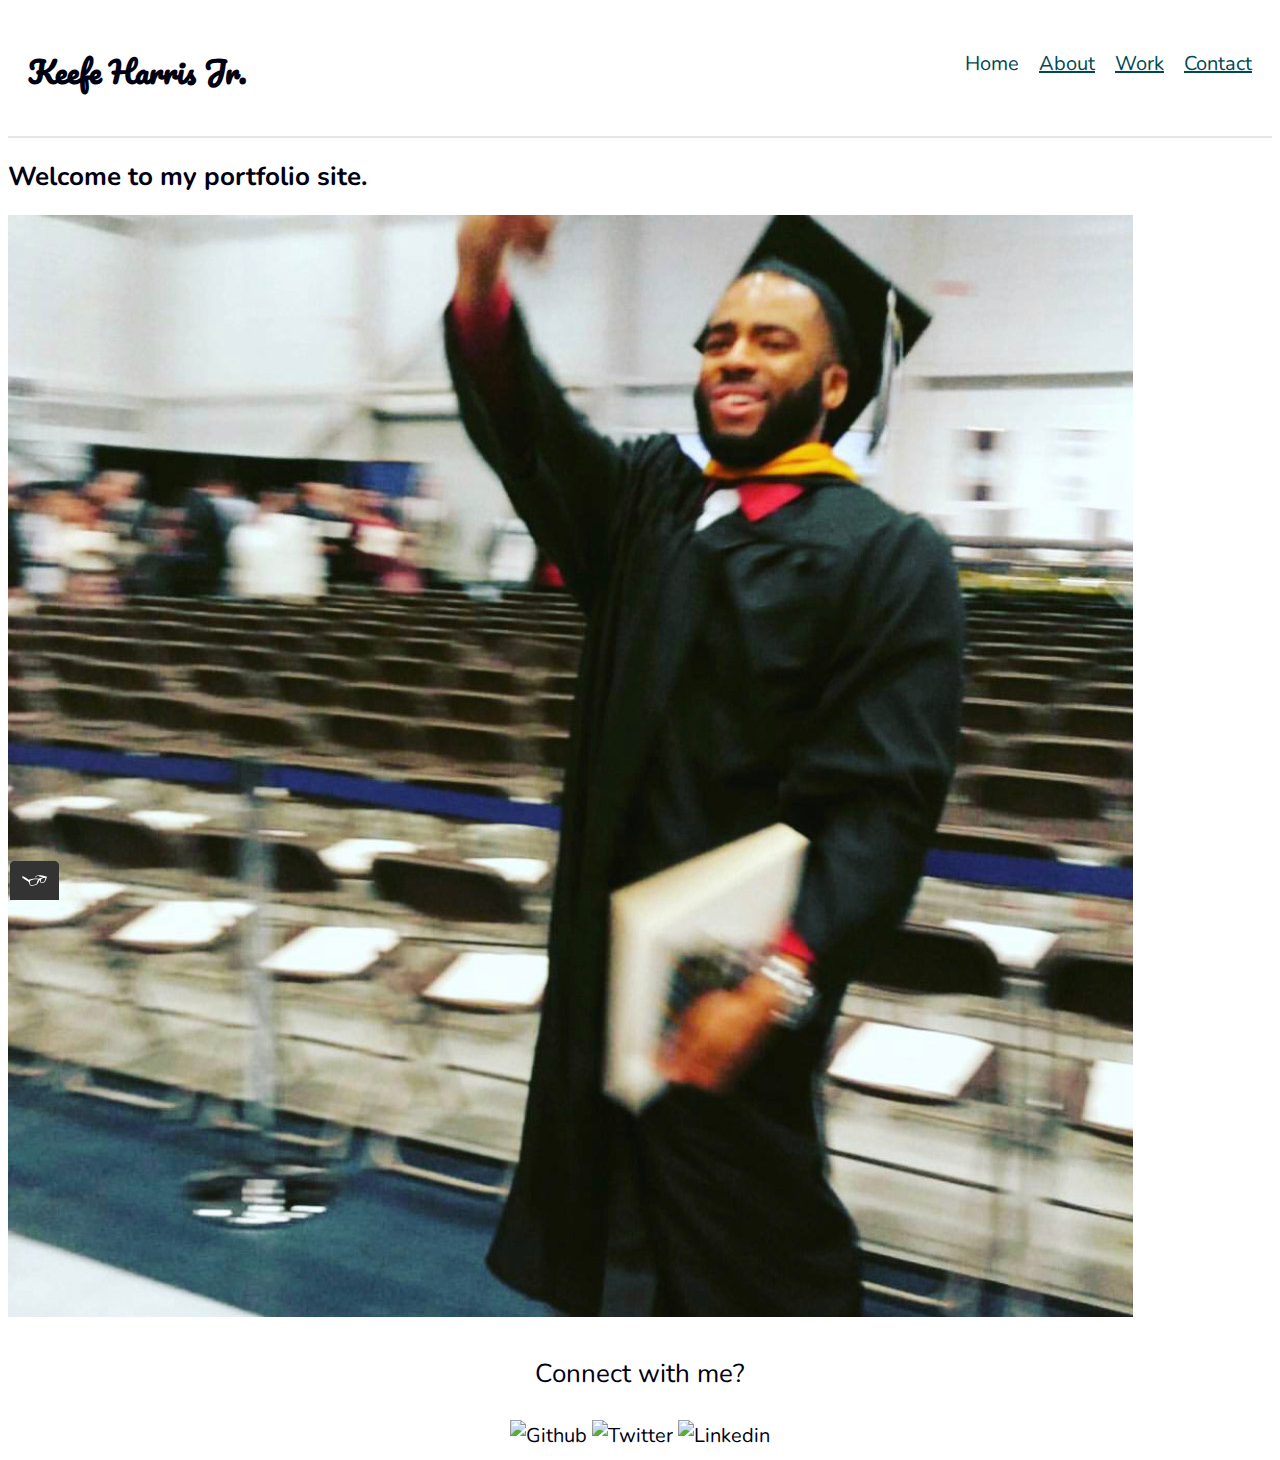
==== index.html @ 7fbf222c "Update index.html" ====
<!DOCTYPE html>
<html>
    <head>
        <meta charset="utf-8">
        <title>Keefe Harris's Porfolio Website</title>
        <script src="js/tota11y.min.js"></script>
        <meta name="viewport" content="width=device-width, initial-scale=1">
        <!--This tag gives the browser instructions on how to control the page's dimensions and scaling-->
        <link rel="icon" href="img/favicomatic/favicon.ico" type="image/x-icon" />
        <link rel="stylesheet" type="text/css" href="https://cdnjs.cloudflare.com/ajax/libs/normalize/8.0.1/normalize.min.css">
        <link rel="preconnect" href="https://fonts.gstatic.com" crossorigin>
        <link href="https://fonts.googleapis.com/css2?family=Nunito:ital,wght@0,200;0,300;0,400;0,700;1,200;1,300;1,400;1,700&display=swap" rel="stylesheet">
        <link rel="preconnect" href="https://fonts.gstatic.com" crossorigin>
        <link href="https://fonts.googleapis.com/css2?family=Pacifico&display=swap" rel="stylesheet">
        <link rel="stylesheet" type="text/css" href="css/styles.css">
        <link rel="stylesheet" type="text/css" href="css/style.production.css">
    </head>

    <body>
        <header class="page-header">
            <h1>Keefe Harris Jr.</h1>
            <nav class="main-navigation page-header__item">
                <ul role="menubar" class="navigation-list">
                    <li role="presentation">
                        <a href="index.html" role="menuitem" class="navigation-list__item navigation-list__item--active">Home</a>
                    </li>
                    <li role="presentation">
                        <a href="about.html" role="menuitem" class="navigation-list__item">About</a>
                    </li>
                    <li role="presentation">
                        <a href="work.html" role="menuitem" class="navigation-list__item">Work</a>
                    </li>
                    <li role="presentation">
                        <a href="contact.html" role="menuitem" class="navigation-list__item">Contact</a>
                    </li>
                </ul>
            </nav>
        </header>

        <section class="index-body">
            <h1>
                Welcome to my portfolio site.
            </h1>
            <img src="img/image_6487327.JPG" alt="graduation picture of Keefe Harris">
            
        </section>

        <footer class="page-footer">
            <p>Connect with me?</p>
            <div class="social-media">
                <img src="https://img.icons8.com/cute-clipart/64/000000/github.png" alt="Github"/>
                <img src="https://img.icons8.com/cute-clipart/64/000000/twitter.png" alt="Twitter"/>
                <img src="https://img.icons8.com/cute-clipart/64/000000/linkedin.png" alt="Linkedin"/>
            </div>
        </footer>
    </body>
</html>
---- css/styles.css ----
/*************
CSS Variables
**************/

:root {
  --primary-color: #fff;
  --secondary-color: #001;
  --link-color: #004953;
  --visited-color: #8a417e;
  --active-color: #41658A;
  --button-background: #004953;
  --button-text: white;
  --keyframe-0per-fill: #edc655;
  --keyframe-50per-fill: #fcffad;
  --keyframe-100per-fill: #f76414;
  --border-bottom-button: rgba(0, 0, 0, 0.3);
  --grid-item-color: lightgrey;
  --button-border: none;
  --button-display: inline-block;
  --button-font-family: inherit;
  --button-text-decoration: none;
  --button-padding: 10px;
  --button-border-radius: 3px;
  --button-border-bottom: 2px solid rgba(0, 0, 0, 0.3);
}

/*********
All Pages
**********/
* {
    box-sizing: border-box;
    /*A width of 100% combined with a border and some padding will end up being 100% + the specified border/padding*/
    /*this will automatically adjust the boxsizing so that its not more htan 100%*/
}

input, texture, select, button {
    font-family: system-ui;
    /*These are form elements that come with their own style*/
    /*To overwrite, tell these elements in CSS what to do....scroll down to button element*/
}

body {
    background-color: var(--primary-color);
    color: var(--secondary-color);
    font-family: 'Nunito', sans-serif;
    font-weight: 400;
    font-size: 20px;
    line-height: 1.6;
}

h1 {
    font-size: 40px;
    font-weight: 700;
    font-size: 26px;
}

a {
    color: var(--link-color);
}

a:visited {
    /* visited link */
    color: var(--visited-color);
}

a:hover, a:focus {
    /* No underlining when hovering over a link */
    text-decoration: none;
}

a:active {
    /* selected link */
    color: var(--active-color);
}

button {
    /* overwrites browser defaults and resets the border */
    border: var(--button-border);
    /* takes the font from the outer container */
    font-family: var(--button-font-family);
    /* Inherit inherits the value of the parent element which is the body*/
    /* styles the background color, font color, and text decoration (underline, etc.) of the button */
    background-color: var(--button-background);
    color: var(--button-text);
    text-decoration: none;
    /*adds spacing to the button (this will be discussed more in-depth later) */
    padding: var(--button-padding);
    border-radius: var(--button-border-radius);
    /* gives the button a bottom border with a width of 2px, a type of solid, and a color in RGBA format */
    border-bottom: var(--button-border-bottom);
}

button:hover, button:focus {
    /* lets the mouse appear as a hand when hovering over the button */
    cursor: pointer;
    /* reduces the opacity of the button to 80% */
    opacity: 0.8;
}


/**********
Page Header
***********/
.page-header {
    display: flex;
    width: 100%;
    /*takes up 100% of the div*/
    padding: 20px;
    /*the header as a whole get 20px of padding*/
    border-bottom: 2px solid rgba(224, 224, 224, 0.8);
}
.page-header h1 {
    font-family: 'Pacifico', cursive;
    font-size: 30px;
}
.page-header__item {
    flex: 0 1 200px;
    /*the img and the nav bar as a whole doesnt grow (0), shrinks (1) and are set at 200px*/
}
.page-header__item:last-child {
    flex-grow: 1;
    /*this allows the nav bar to grow since in the first child the grow is set to 0*/
    text-align: right;
    /*this keeps the nav bar to the right*/
} 


/***********
Navigation
************/
.navigation-list {
    list-style-type: none;
    /*erases dots from li elements*/
}
.navigation-list li {
    display: inline-block;
    /*this allows the nav list items to be next to each other instead of on top each other*/
    margin-left: 15px;
    /*margin space of 15px around    each list element*/
}
.navigation-list__item--active {
    text-decoration: none;
}


/**********
footer
************/ 
.page-footer {
    clear: both;
    /*clears content from floated element*/
    display: flex;
    /*this declaration lays out all content elements into a single row or column*/
    flex-direction: column;
    /*once display: flex is applied, this declaration put everything in the footer on top each other like a column*/ 
    text-align: center;
    /*aligns text and block elements*/
}
.page-footer p {
    font-size: 26px;
}
/****************
index.html styles
*****************/




/****************
about.html styles
*****************/
.profile {
    max-width: 700px;
    /*maximum width is 700px*/
    margin: 0 auto;
    /*this centers the div, auto continously tries to center itself*/
}

.biography {
  text-align: center;
}

.biography ul{
  list-style-type: none;
}


/*The @keyframes rule specifies the animation code.
The animation is created by gradually changing from one set of CSS styles to another.*/
@keyframes color-change {
    /*Below are instructions detailing from which value it should start and to which value it should go*/
    0% {
        fill: var(--keyframe-0per-fill);
      }
      50% {
        fill: var(--keyframe-50per-fill);
      }
      100% {
        fill: var(--keyframe-100per-fill);
      }
  }
/*keyframes need animation in order to work*/
  .sun {
    animation: 4s color-change infinite alternate linear;
    /* the following code is a the same as the code simplified code above*/
    /*.sun {
    animation-duration: 4s;
    animation-name: color-change;
    animation-iteration-count: infinite;
    animation-direction: alternate;
    animation-timing-function: linear;
    }*/
  }

  @keyframes cloud-move {
    from {
        /*To move an element around in a 2D or even 3D space, you can use the CSS property transform*/
        /* repositions an element in the horizontal and/or vertical direction by given values (e.g., 50px right and 50px top)*/
        /*the y value stays at 50px so that the cloud moves only horzontally*/
      transform: translate(0, 50px);
    }
    to {
      transform: translate(200px, 50px);
    }
  }

/*keyframes need animation in order to work*/
.cloud-front {
    animation: 30s cloud-move infinite alternate linear;
    /* the following code is a the same as the code simplified code above*/
    /*.cloud-front {
    animation-duration: 30s;
    animation-name: cloud-move;
    animation-iteration-count: infinite;
    animation-direction: alternate;
    animation-timing-function: linear;
  }*/
  }
  
  
  @keyframes cloud-move-reverse {
    from {
      transform: translate(446px, 48px);
    }
    to {
      transform: translate(100px, 48px);
    /*note that the x values make the clouds move backwards*/
    }
  }
  
  .cloud-back {
    animation: 34s cloud-move-reverse infinite alternate linear;
  }

.button, button {
    /* overwrites browser defaults */
    /* resets the border */
    border: var(--button-border);
    display: var(--button-display);
    /* takes the font from the outer container */
    font-family: var(--button-font-family);
    /* style button */
    background-color: #357b70;
    color: white;
    text-decoration: var(--button-text-decoration);
    padding: var(--button-padding);
    border-radius: var(--button-border-radius);
    /* width of the border, type, color */
    border-bottom: var(--button-border-bottom);
    transition: 0.2s opacity;
  }

button:hover,
button:focus,
.button:hover,
.button:focus {
    border: var(--button-border);
    display: var(--button-display);
    font-family: var(--button-font-family);
    /* takes the font from the outer container */
    background-color: #357b70;
    color: white;
    text-decoration: var(--button-text-decoration);
    padding: var(--button-padding);
    border-radius: var(--button-border-radius);
    border-bottom: var(--button-border-bottom);
    transition-duration: 0.2s;
    transition-property: opacity;
    /* lets the mouse appear as a hand when hovering over the button */
    cursor: pointer;
    /* reduces the opacity of the button to 80% */
    opacity: 0.8;
}


/******************
work.html styles
*******************/
/* grid fallback is for other browsers due to compatibility issues */
.grid__item {
    display: inline-block;
    width: 33%;
}
   
@supports (display: grid) {
  .grid {
      display: grid;
      /* grid-template-columns: 300px 300px 300px; fractions are better than pixels - they are responsive */
      grid-template-columns: 1fr 1fr 1fr;
      grid-gap: 20px;
      margin: 0;
  }
  .grid__item {
      background-color: var(--grid-item-color);
      width: auto;
      min-height: auto;
      margin: 0;
  }
  .grid__item:last-child {
      grid-column-start: 3;
      grid-column-end: 3;
      grid-row-start: 1;
      grid-row-end: 3; 
  }
}


/******************
contact.html styles
*******************/
.container {
  width: 500px;
  clear: both;
  text-align: center; 
}

.container input {
  width: 100%;
  clear: both;
}
---- css/style.production.css ----
/*
* Prefixed by https://autoprefixer.github.io
* PostCSS: v7.0.29,
* Autoprefixer: v9.7.6
* Browsers: last 4 version
*/

/*************
CSS Variables
**************/

/*********
All Pages
**********/
* {
    -webkit-box-sizing: border-box;
            box-sizing: border-box;
    /*A width of 100% combined with a border and some padding will end up being 100% + the specified border/padding*/
    /*this will automatically adjust the boxsizing so that its not more htan 100%*/
}

input, texture, select, button {
    font-family: system-ui;
    /*These are form elements that come with their own style*/
    /*To overwrite, tell these elements in CSS what to do....scroll down to button element*/
}

body {
    background-color: #fff;
    color: #001;
    font-family: 'Nunito', sans-serif;
    font-weight: 400;
    font-size: 20px;
    line-height: 1.6;
}

h1 {
    font-size: 40px;
    font-weight: 700;
    font-size: 26px;
}

a {
    color: #004953;
}

a:visited {
    /* visited link */
    color: #8a417e;
}

a:hover, a:focus {
    /* No underlining when hovering over a link */
    text-decoration: none;
}

a:active {
    /* selected link */
    color: #41658A;
}

button {
    /* overwrites browser defaults and resets the border */
    border: none;
    /* takes the font from the outer container */
    font-family: inherit;
    /* Inherit inherits the value of the parent element which is the body*/
    /* styles the background color, font color, and text decoration (underline, etc.) of the button */
    background-color: #004953;
    color: white;
    text-decoration: none;
    /*adds spacing to the button (this will be discussed more in-depth later) */
    padding: 10px;
    border-radius: 3px;
    /* gives the button a bottom border with a width of 2px, a type of solid, and a color in RGBA format */
    border-bottom: 2px solid rgba(0, 0, 0, 0.3);
}

button:hover, button:focus {
    /* lets the mouse appear as a hand when hovering over the button */
    cursor: pointer;
    /* reduces the opacity of the button to 80% */
    opacity: 0.8;
}


/**********
Page Header
***********/
.page-header {
    display: -webkit-box;
    display: -ms-flexbox;
    display: flex;
    width: 100%;
    /*takes up 100% of the div*/
    padding: 20px;
    /*the header as a whole get 20px of padding*/
    border-bottom: 2px solid rgba(224, 224, 224, 0.8);
}
.page-header h1 {
    font-family: 'Pacifico', cursive;
    font-size: 30px;
}
.page-header__item {
    -webkit-box-flex: 0;
        -ms-flex: 0 1 200px;
            flex: 0 1 200px;
    /*the img and the nav bar as a whole doesnt grow (0), shrinks (1) and are set at 200px*/
}
.page-header__item:last-child {
    -webkit-box-flex: 1;
        -ms-flex-positive: 1;
            flex-grow: 1;
    /*this allows the nav bar to grow since in the first child the grow is set to 0*/
    text-align: right;
    /*this keeps the nav bar to the right*/
} 


/***********
Navigation
************/
.navigation-list {
    list-style-type: none;
    /*erases dots from li elements*/
}
.navigation-list li {
    display: inline-block;
    /*this allows the nav list items to be next to each other instead of on top each other*/
    margin-left: 15px;
    /*margin space of 15px around    each list element*/
}
.navigation-list__item--active {
    text-decoration: none;
}


/**********
footer
************/ 
.page-footer {
    clear: both;
    /*clears content from floated element*/
    display: -webkit-box;
    display: -ms-flexbox;
    display: flex;
    /*this declaration lays out all content elements into a single row or column*/
    -webkit-box-orient: vertical;
    -webkit-box-direction: normal;
        -ms-flex-direction: column;
            flex-direction: column;
    /*once display: flex is applied, this declaration put everything in the footer on top each other like a column*/ 
    text-align: center;
    /*aligns text and block elements*/
}
.page-footer p {
    font-size: 26px;
}
/****************
index.html styles
*****************/




/****************
about.html styles
*****************/
.profile {
    max-width: 700px;
    /*maximum width is 700px*/
    margin: 0 auto;
    /*this centers the div, auto continously tries to center itself*/
}

.biography {
  text-align: center;
}

.biography ul{
  list-style-type: none;
}


/*The @keyframes rule specifies the animation code.
The animation is created by gradually changing from one set of CSS styles to another.*/
@-webkit-keyframes color-change {
    /*Below are instructions detailing from which value it should start and to which value it should go*/
    0% {
        fill: #edc655;
      }
      50% {
        fill: #fcffad;
      }
      100% {
        fill: #f76414;
      }
  }
@keyframes color-change {
    /*Below are instructions detailing from which value it should start and to which value it should go*/
    0% {
        fill: #edc655;
      }
      50% {
        fill: #fcffad;
      }
      100% {
        fill: #f76414;
      }
  }
/*keyframes need animation in order to work*/
  .sun {
    -webkit-animation: 4s color-change infinite alternate linear;
            animation: 4s color-change infinite alternate linear;
    /* the following code is a the same as the code simplified code above*/
    /*.sun {
    animation-duration: 4s;
    animation-name: color-change;
    animation-iteration-count: infinite;
    animation-direction: alternate;
    animation-timing-function: linear;
    }*/
  }

  @-webkit-keyframes cloud-move {
    from {
        /*To move an element around in a 2D or even 3D space, you can use the CSS property transform*/
        /* repositions an element in the horizontal and/or vertical direction by given values (e.g., 50px right and 50px top)*/
        /*the y value stays at 50px so that the cloud moves only horzontally*/
      -webkit-transform: translate(0, 50px);
              transform: translate(0, 50px);
    }
    to {
      -webkit-transform: translate(200px, 50px);
              transform: translate(200px, 50px);
    }
  }

  @keyframes cloud-move {
    from {
        /*To move an element around in a 2D or even 3D space, you can use the CSS property transform*/
        /* repositions an element in the horizontal and/or vertical direction by given values (e.g., 50px right and 50px top)*/
        /*the y value stays at 50px so that the cloud moves only horzontally*/
      -webkit-transform: translate(0, 50px);
              transform: translate(0, 50px);
    }
    to {
      -webkit-transform: translate(200px, 50px);
              transform: translate(200px, 50px);
    }
  }

/*keyframes need animation in order to work*/
.cloud-front {
    -webkit-animation: 30s cloud-move infinite alternate linear;
            animation: 30s cloud-move infinite alternate linear;
    /* the following code is a the same as the code simplified code above*/
    /*.cloud-front {
    animation-duration: 30s;
    animation-name: cloud-move;
    animation-iteration-count: infinite;
    animation-direction: alternate;
    animation-timing-function: linear;
  }*/
  }
  
  
  @-webkit-keyframes cloud-move-reverse {
    from {
      -webkit-transform: translate(446px, 48px);
              transform: translate(446px, 48px);
    }
    to {
      -webkit-transform: translate(100px, 48px);
              transform: translate(100px, 48px);
    /*note that the x values make the clouds move backwards*/
    }
  }
  
  
  @keyframes cloud-move-reverse {
    from {
      -webkit-transform: translate(446px, 48px);
              transform: translate(446px, 48px);
    }
    to {
      -webkit-transform: translate(100px, 48px);
              transform: translate(100px, 48px);
    /*note that the x values make the clouds move backwards*/
    }
  }
  
  .cloud-back {
    -webkit-animation: 34s cloud-move-reverse infinite alternate linear;
            animation: 34s cloud-move-reverse infinite alternate linear;
  }

.button {
    /* overwrites browser defaults */
    /* resets the border */
    border: none;
    display: inline-block;
    /* takes the font from the outer container */
    font-family: inherit;
    /* style button */
    background-color: #357b70;
    color: white;
    text-decoration: none;
    padding: 10px;
    border-radius: 3px;
    /* width of the border, type, color */
    border-bottom: 2px solid rgba(0, 0, 0, 0.3);
    -webkit-transition: 0.2s opacity;
    -o-transition: 0.2s opacity;
    transition: 0.2s opacity;
  }

button {
    /* overwrites browser defaults */
    /* resets the border */
    border: none;
    display: inline-block;
    /* takes the font from the outer container */
    font-family: inherit;
    /* style button */
    background-color: #357b70;
    color: white;
    text-decoration: none;
    padding: 10px;
    border-radius: 3px;
    /* width of the border, type, color */
    border-bottom: 2px solid rgba(0, 0, 0, 0.3);
    -webkit-transition: 0.2s opacity;
    -o-transition: 0.2s opacity;
    transition: 0.2s opacity;
  }

button:hover {
    border: none;
    display: inline-block;
    font-family: inherit;
    /* takes the font from the outer container */
    background-color: #357b70;
    color: white;
    text-decoration: none;
    padding: 10px;
    border-radius: 3px;
    border-bottom: 2px solid rgba(0, 0, 0, 0.3);
    -webkit-transition-duration: 0.2s;
         -o-transition-duration: 0.2s;
            transition-duration: 0.2s;
    -webkit-transition-property: opacity;
    -o-transition-property: opacity;
    transition-property: opacity;
    /* lets the mouse appear as a hand when hovering over the button */
    cursor: pointer;
    /* reduces the opacity of the button to 80% */
    opacity: 0.8;
}

button:focus {
    border: none;
    display: inline-block;
    font-family: inherit;
    /* takes the font from the outer container */
    background-color: #357b70;
    color: white;
    text-decoration: none;
    padding: 10px;
    border-radius: 3px;
    border-bottom: 2px solid rgba(0, 0, 0, 0.3);
    -webkit-transition-duration: 0.2s;
         -o-transition-duration: 0.2s;
            transition-duration: 0.2s;
    -webkit-transition-property: opacity;
    -o-transition-property: opacity;
    transition-property: opacity;
    /* lets the mouse appear as a hand when hovering over the button */
    cursor: pointer;
    /* reduces the opacity of the button to 80% */
    opacity: 0.8;
}

.button:hover {
    border: none;
    display: inline-block;
    font-family: inherit;
    /* takes the font from the outer container */
    background-color: #357b70;
    color: white;
    text-decoration: none;
    padding: 10px;
    border-radius: 3px;
    border-bottom: 2px solid rgba(0, 0, 0, 0.3);
    -webkit-transition-duration: 0.2s;
         -o-transition-duration: 0.2s;
            transition-duration: 0.2s;
    -webkit-transition-property: opacity;
    -o-transition-property: opacity;
    transition-property: opacity;
    /* lets the mouse appear as a hand when hovering over the button */
    cursor: pointer;
    /* reduces the opacity of the button to 80% */
    opacity: 0.8;
}

.button:focus {
    border: none;
    display: inline-block;
    font-family: inherit;
    /* takes the font from the outer container */
    background-color: #357b70;
    color: white;
    text-decoration: none;
    padding: 10px;
    border-radius: 3px;
    border-bottom: 2px solid rgba(0, 0, 0, 0.3);
    -webkit-transition-duration: 0.2s;
         -o-transition-duration: 0.2s;
            transition-duration: 0.2s;
    -webkit-transition-property: opacity;
    -o-transition-property: opacity;
    transition-property: opacity;
    /* lets the mouse appear as a hand when hovering over the button */
    cursor: pointer;
    /* reduces the opacity of the button to 80% */
    opacity: 0.8;
}


/******************
work.html styles
*******************/
/* grid fallback is for other browsers due to compatibility issues */
.grid__item {
    display: inline-block;
    width: 33%;
}
   
@supports (display: grid) {
  .grid {
      display: -ms-grid;
      display: grid;
      /* grid-template-columns: 300px 300px 300px; fractions are better than pixels - they are responsive */
      -ms-grid-columns: 1fr 20px 1fr 20px 1fr;
      grid-template-columns: 1fr 1fr 1fr;
      grid-gap: 20px;
      margin: 0;
  }
  .grid__item {
      background-color: lightgrey;
      width: auto;
      min-height: auto;
      margin: 0;
  }
  .grid__item:last-child {
      -ms-grid-column: 3;
          grid-column-start: 3;
      -ms-grid-column-span: 0;
      grid-column-end: 3;
      -ms-grid-row: 1;
          grid-row-start: 1;
      -ms-grid-row-span: 2;
      grid-row-end: 3; 
  }
}


/******************
contact.html styles
*******************/
.container {
  width: 500px;
  clear: both;
  text-align: center; 
}

.container input {
  width: 100%;
  clear: both;
}
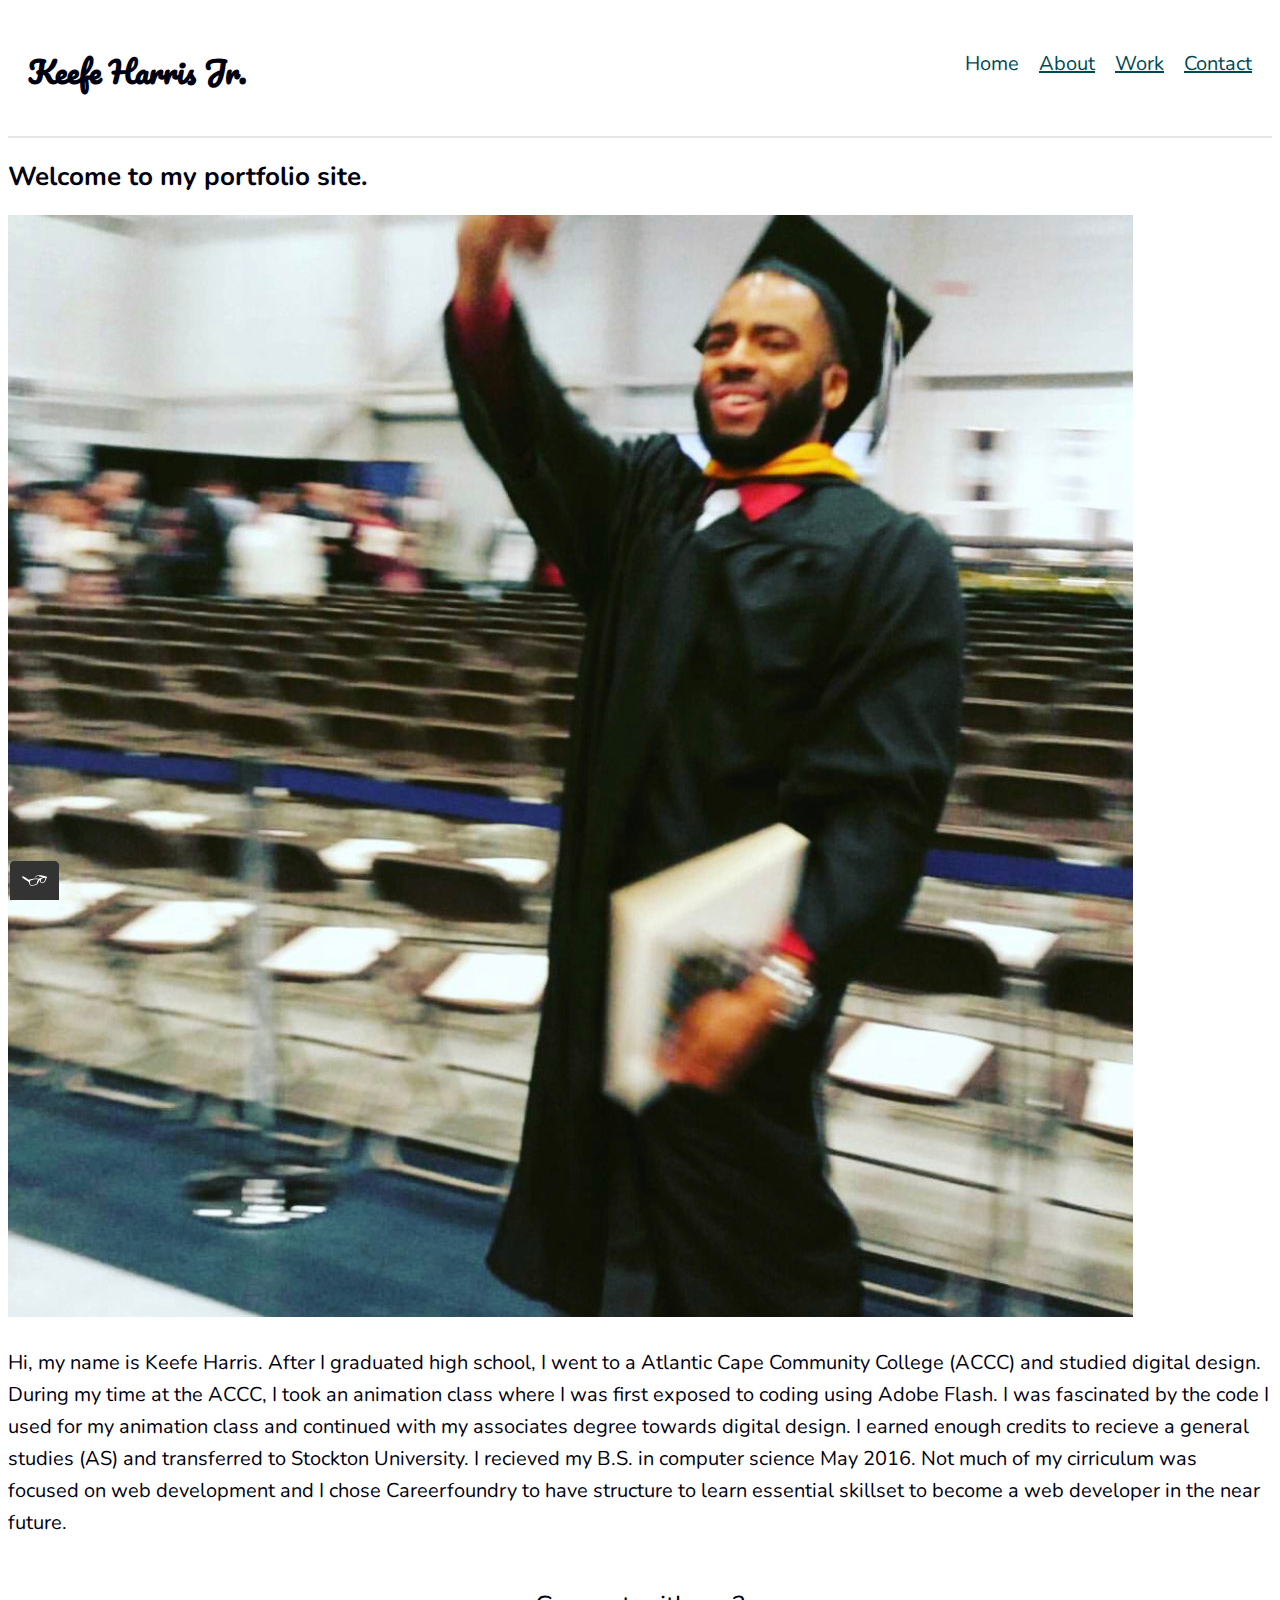
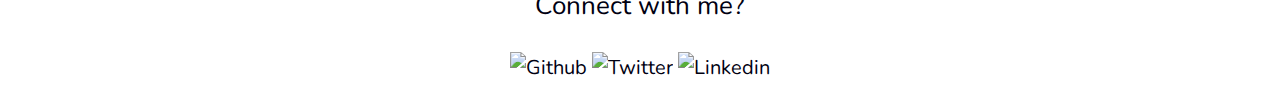
==== commit 61b9c3dc: "Update index.html" ====
--- a/index.html
+++ b/index.html
@@ -42,7 +42,9 @@
                 Welcome to my portfolio site.
             </h1>
             <img src="img/image_6487327.JPG" alt="graduation picture of Keefe Harris">
-            
+            <p>
+                Hi, my name is Keefe Harris. After I graduated high school, I went to a Atlantic Cape Community College (ACCC) and studied digital design. During my time at the ACCC, I took an animation class where I was first exposed to coding using Adobe Flash. I was fascinated by the code I used for my animation class and continued with my associates degree towards digital design. I earned enough credits to recieve a general studies (AS) and transferred to Stockton University. I recieved my B.S. in computer science May 2016. Not much of my cirriculum was focused on web development and I chose Careerfoundry to have structure to learn essential skillset to become a web developer in the near future.
+            </p>
         </section>
 
         <footer class="page-footer">
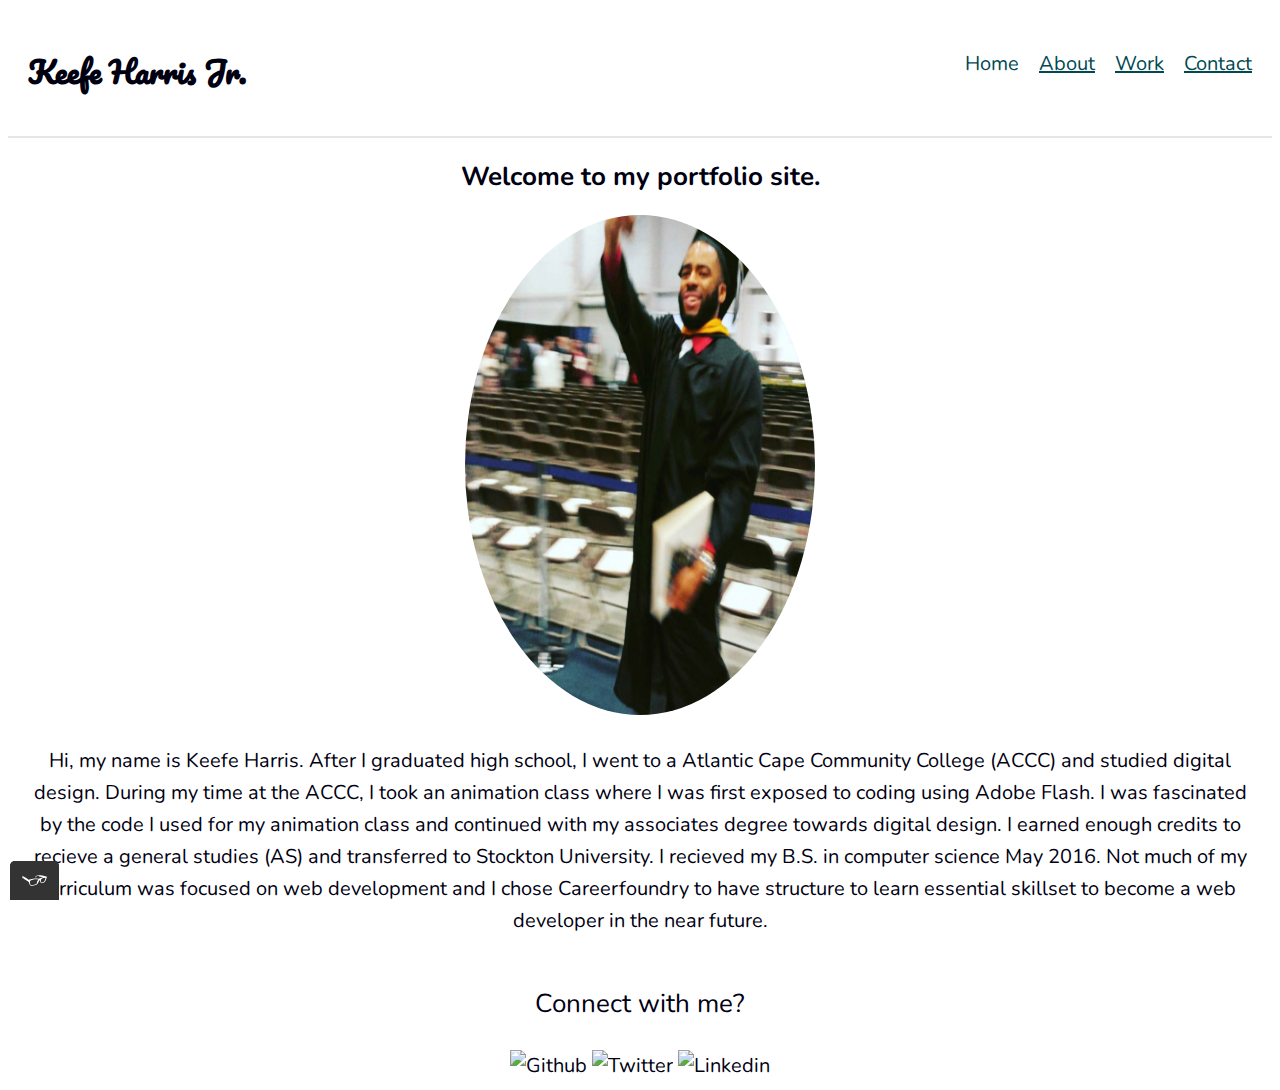
==== commit b0671483: "Update index.html" ====
--- a/index.html
+++ b/index.html
@@ -1,5 +1,5 @@
 <!DOCTYPE html>
-<html>
+<html lang="en">
     <head>
         <meta charset="utf-8">
         <title>Keefe Harris's Porfolio Website</title>
--- a/css/styles.css
+++ b/css/styles.css
@@ -162,9 +162,17 @@
 /****************
 index.html styles
 *****************/
-
-
-
+.index-body {
+  text-align: center;
+  padding-left: 20px;
+  padding-right: 20px;
+}
+
+.index-body img {
+  height: 500px;
+  width: 350px;
+  border-radius: 50%;
+}
 
 /****************
 about.html styles
@@ -324,6 +332,10 @@
   }
 }
 
+.intro {
+  text-align: center;
+}
+
 
 /******************
 contact.html styles
@@ -339,8 +351,12 @@
   clear: both;
 }
 
-
-
-
-
-
+.contact-message{
+  text-align: center;
+}
+
+
+
+
+
+
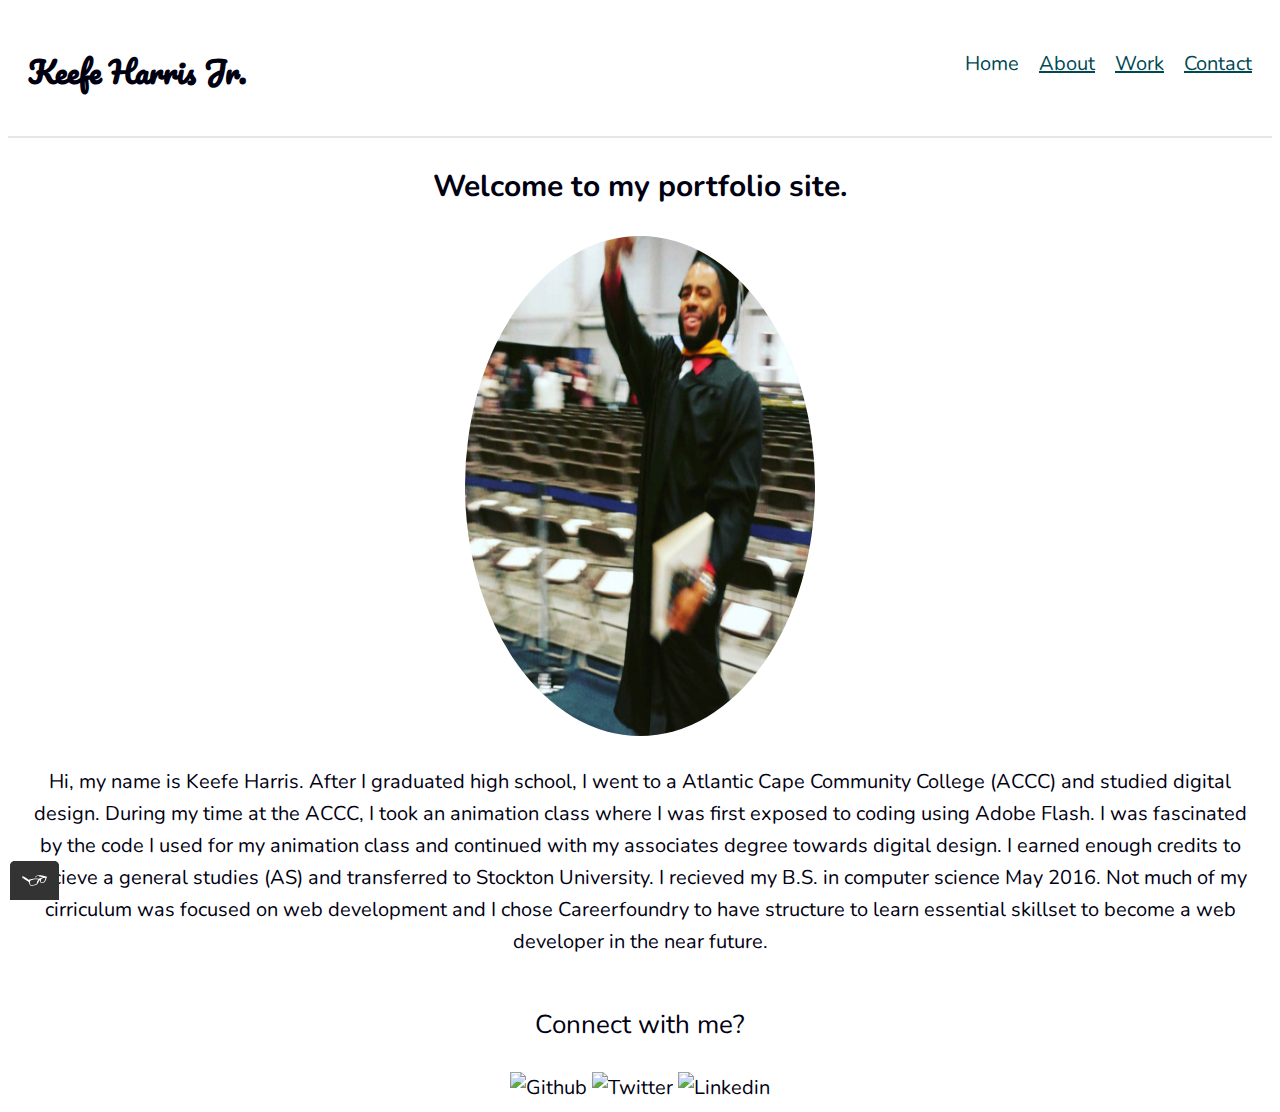
==== commit eb9cbaf5: "Update index.html" ====
--- a/index.html
+++ b/index.html
@@ -38,9 +38,9 @@
         </header>
 
         <section class="index-body">
-            <h1>
+            <h2>
                 Welcome to my portfolio site.
-            </h1>
+            </h2>
             <img src="img/image_6487327.JPG" alt="graduation picture of Keefe Harris">
             <p>
                 Hi, my name is Keefe Harris. After I graduated high school, I went to a Atlantic Cape Community College (ACCC) and studied digital design. During my time at the ACCC, I took an animation class where I was first exposed to coding using Adobe Flash. I was fascinated by the code I used for my animation class and continued with my associates degree towards digital design. I earned enough credits to recieve a general studies (AS) and transferred to Stockton University. I recieved my B.S. in computer science May 2016. Not much of my cirriculum was focused on web development and I chose Careerfoundry to have structure to learn essential skillset to become a web developer in the near future.
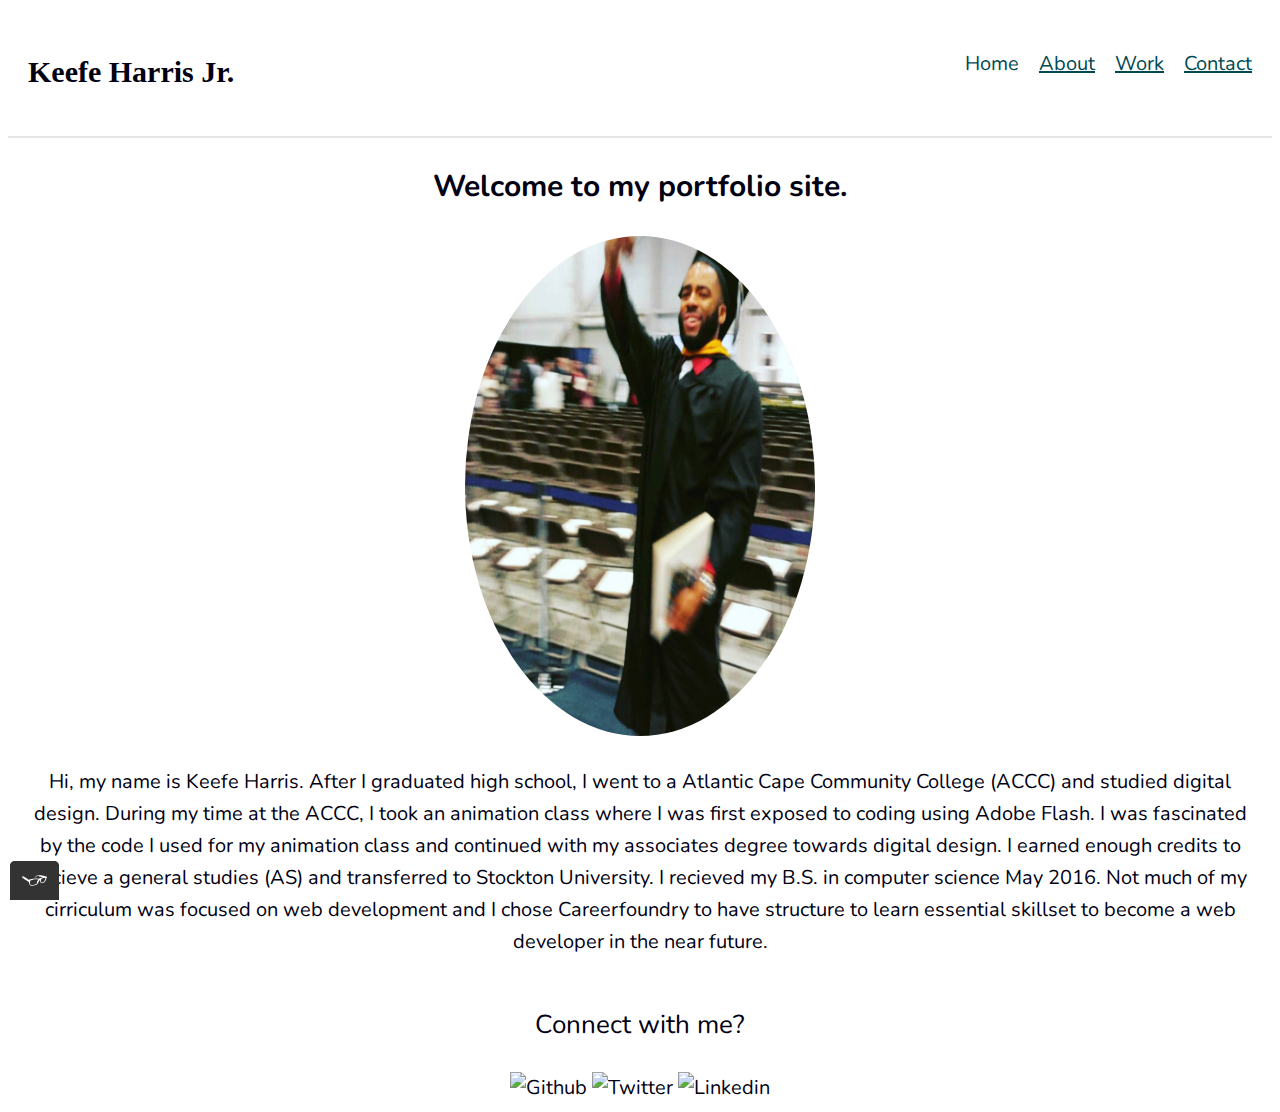
==== commit 591dbcf7: "Update index.html" ====
--- a/index.html
+++ b/index.html
@@ -11,7 +11,7 @@
         <link rel="preconnect" href="https://fonts.gstatic.com" crossorigin>
         <link href="https://fonts.googleapis.com/css2?family=Nunito:ital,wght@0,200;0,300;0,400;0,700;1,200;1,300;1,400;1,700&display=swap" rel="stylesheet">
         <link rel="preconnect" href="https://fonts.gstatic.com" crossorigin>
-        <link href="https://fonts.googleapis.com/css2?family=Pacifico&display=swap" rel="stylesheet">
+        <lindsfvsk href="https://fonts.googleapis.com/css2?family=Pacifico&display=swap" rel="stylesheet">
         <link rel="stylesheet" type="text/css" href="css/styles.css">
         <link rel="stylesheet" type="text/css" href="css/style.production.css">
     </head>
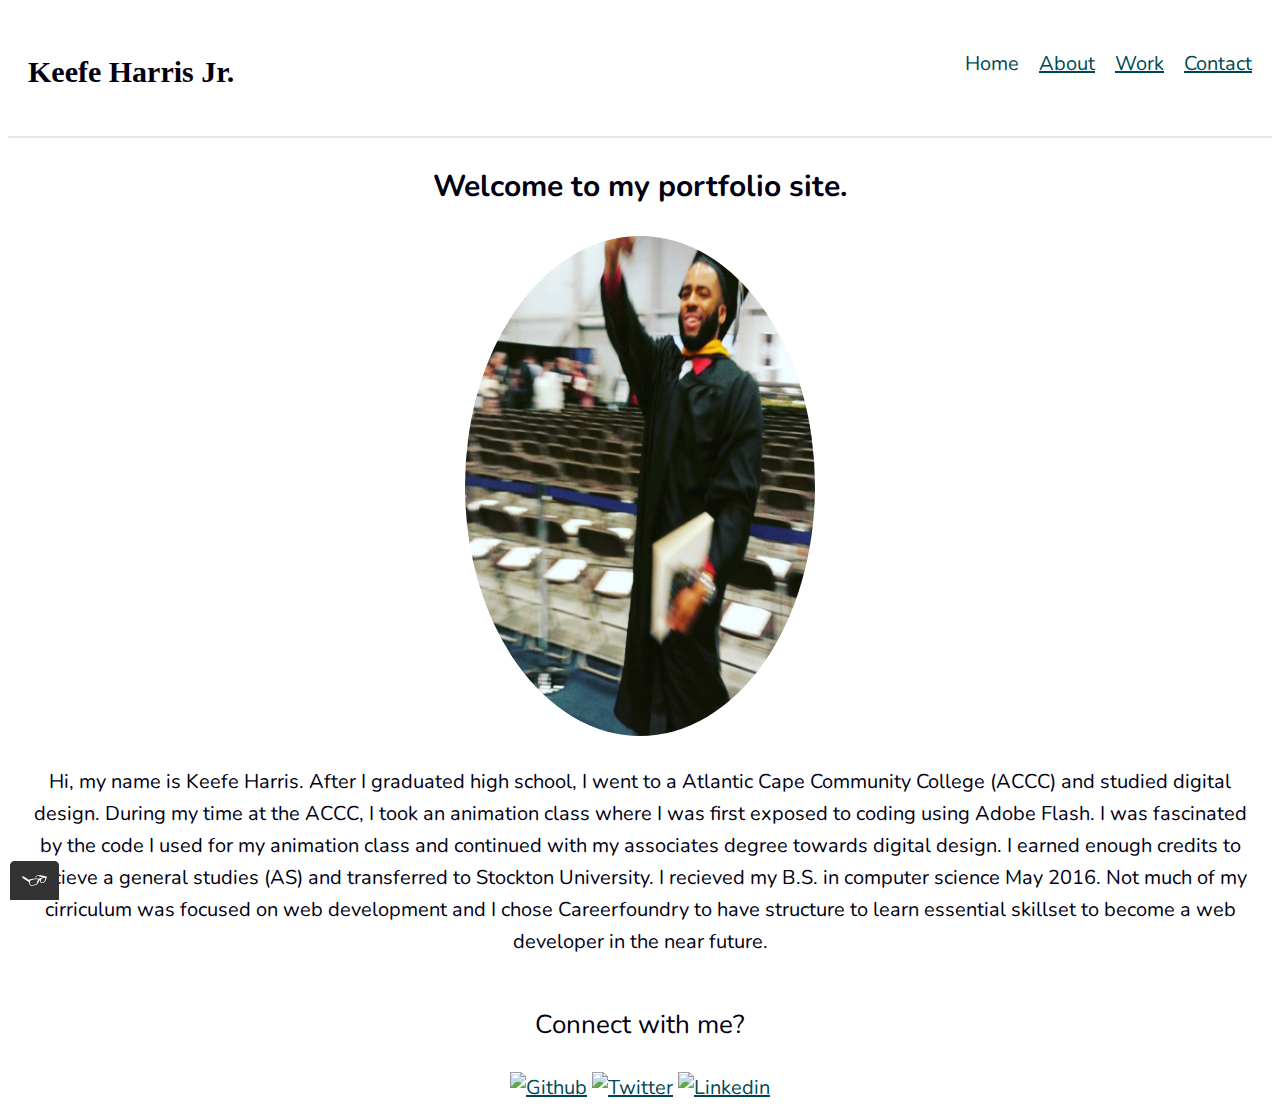
==== commit 50cb8435: "Update index.html" ====
--- a/index.html
+++ b/index.html
@@ -50,9 +50,9 @@
         <footer class="page-footer">
             <p>Connect with me?</p>
             <div class="social-media">
-                <img src="https://img.icons8.com/cute-clipart/64/000000/github.png" alt="Github"/>
-                <img src="https://img.icons8.com/cute-clipart/64/000000/twitter.png" alt="Twitter"/>
-                <img src="https://img.icons8.com/cute-clipart/64/000000/linkedin.png" alt="Linkedin"/>
+                <a href="https://github.com/keefeharris/portfolio-website"><img src="https://img.icons8.com/cute-clipart/64/000000/github.png" alt="Github"/></a>
+                <a href="https://twitter.com/keefeharrisjr"><img src="https://img.icons8.com/cute-clipart/64/000000/twitter.png" alt="Twitter"/></a>
+                <a href="https://www.linkedin.com/in/keefe-harris-a0930381/"><img src="https://img.icons8.com/cute-clipart/64/000000/linkedin.png" alt="Linkedin"/></a>
             </div>
         </footer>
     </body>
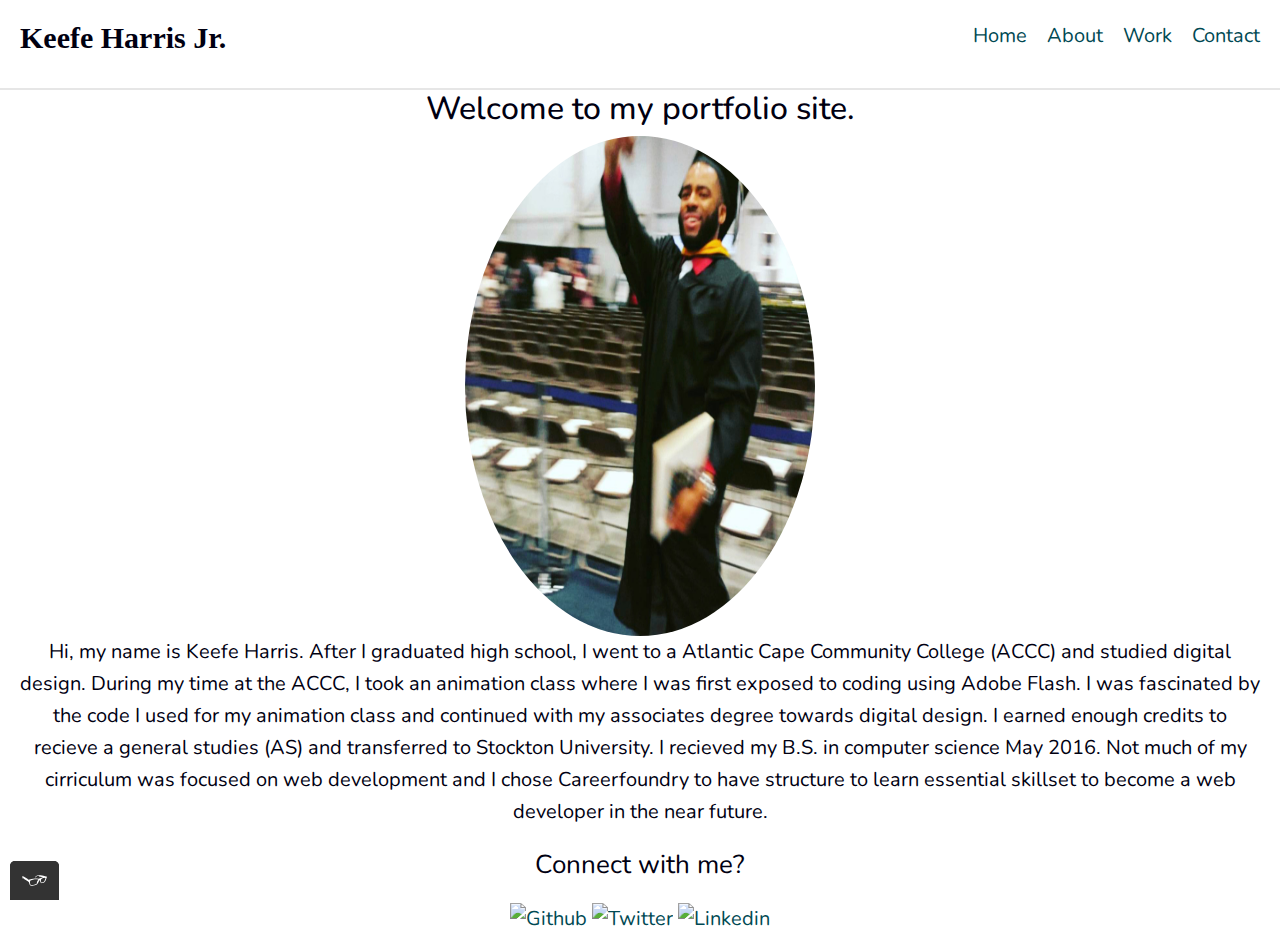
==== commit aca78346: "Update index.html" ====
--- a/index.html
+++ b/index.html
@@ -7,6 +7,7 @@
         <meta name="viewport" content="width=device-width, initial-scale=1">
         <!--This tag gives the browser instructions on how to control the page's dimensions and scaling-->
         <link rel="icon" href="img/favicomatic/favicon.ico" type="image/x-icon" />
+        <link rel="stylesheet" href="https://stackpath.bootstrapcdn.com/bootstrap/4.3.1/css/bootstrap.min.css" integrity="sha384-ggOyR0iXCbMQv3Xipma34MD+dH/1fQ784/j6cY/iJTQUOhcWr7x9JvoRxT2MZw1T" crossorigin="anonymous">
         <link rel="stylesheet" type="text/css" href="https://cdnjs.cloudflare.com/ajax/libs/normalize/8.0.1/normalize.min.css">
         <link rel="preconnect" href="https://fonts.gstatic.com" crossorigin>
         <link href="https://fonts.googleapis.com/css2?family=Nunito:ital,wght@0,200;0,300;0,400;0,700;1,200;1,300;1,400;1,700&display=swap" rel="stylesheet">
--- a/css/styles.css
+++ b/css/styles.css
@@ -340,23 +340,10 @@
 /******************
 contact.html styles
 *******************/
-.container {
-  width: 500px;
-  clear: both;
-  text-align: center; 
-}
-
-.container input {
-  width: 100%;
-  clear: both;
-}
-
-.contact-message{
-  text-align: center;
-}
-
-
-
-
-
-
+
+
+
+
+
+
+
